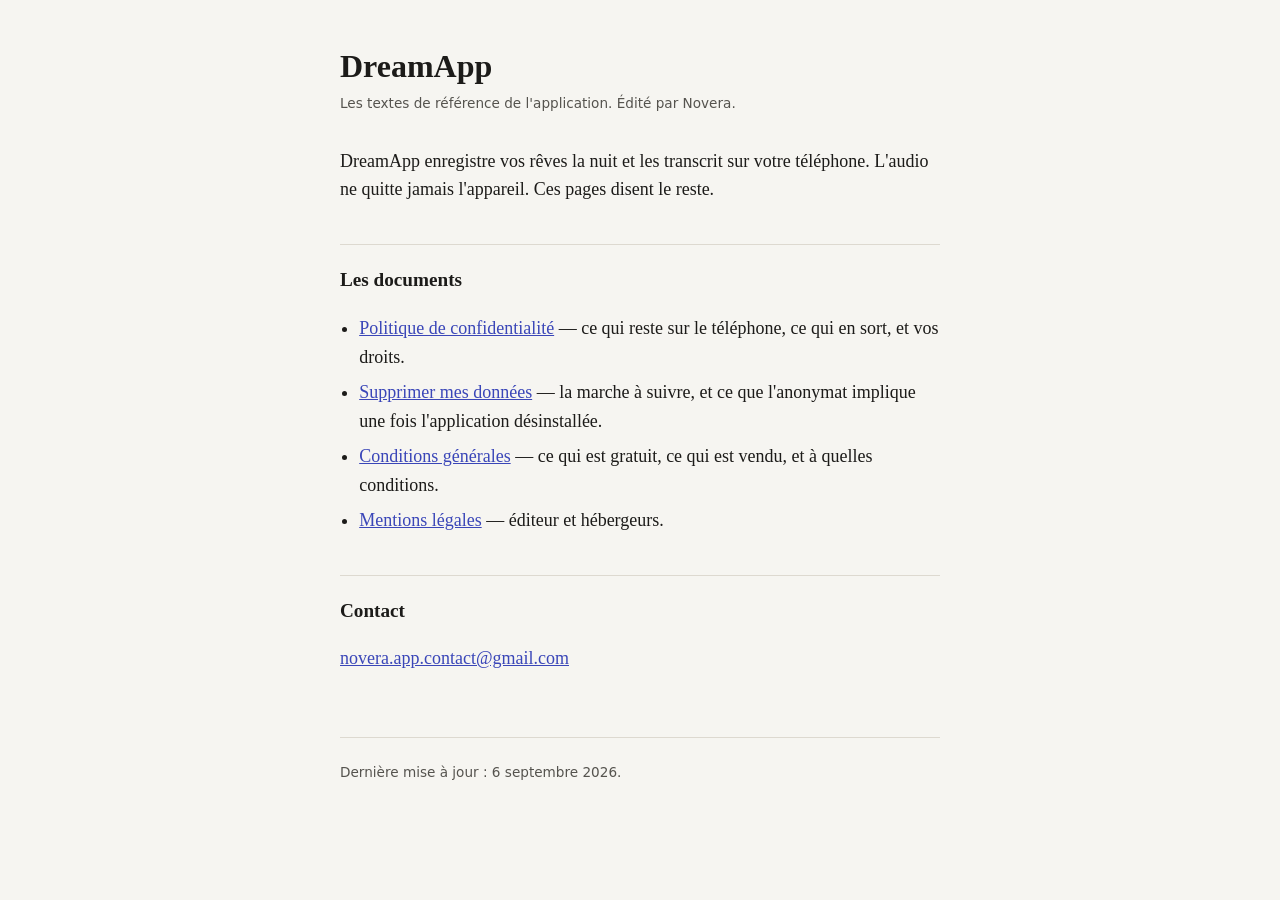
==== index.html @ 476e6ef3 "Les quatre pages legales de DreamApp Confidentialite, conditions generales, suppression de compte et" ====
<!doctype html>
<html lang="fr">
<head>
<meta charset="utf-8">
<meta name="viewport" content="width=device-width, initial-scale=1">
<title>DreamApp — informations légales</title>
<link rel="stylesheet" href="style.css">
</head>
<body>
<main>

<h1>DreamApp</h1>
<p class="updated">Les textes de référence de l'application. Édité par Novera.</p>

<p>DreamApp enregistre vos rêves la nuit et les transcrit sur votre téléphone. L'audio ne quitte
jamais l'appareil. Ces pages disent le reste.</p>

<h2>Les documents</h2>
<ul>
  <li><a href="confidentialite/">Politique de confidentialité</a> — ce qui reste sur le téléphone,
  ce qui en sort, et vos droits.</li>
  <li><a href="suppression-compte/">Supprimer mes données</a> — la marche à suivre, et ce que
  l'anonymat implique une fois l'application désinstallée.</li>
  <li><a href="conditions/">Conditions générales</a> — ce qui est gratuit, ce qui est vendu, et à
  quelles conditions.</li>
  <li><a href="mentions-legales/">Mentions légales</a> — éditeur et hébergeurs.</li>
</ul>

<h2>Contact</h2>
<p><a href="mailto:novera.app.contact@gmail.com">novera.app.contact@gmail.com</a></p>

<footer>Dernière mise à jour&nbsp;: 6 septembre 2026.</footer>

</main>
</body>
</html>
---- style.css ----
:root {
  --paper: #f6f5f1;
  --ink: #1c1b19;
  --soft: #55534e;
  --line: #ddd9d0;
  --accent: #3a46b8;
  --flag: #a83a2b;
  --flag-bg: #f8e6e2;
}

@media (prefers-color-scheme: dark) {
  :root {
    --paper: #16161a;
    --ink: #eceaE6;
    --soft: #b3b0a9;
    --line: #33323a;
    --accent: #97a1f3;
    --flag: #e0806d;
    --flag-bg: #38231e;
  }
}

* { box-sizing: border-box; }

body {
  margin: 0;
  background: var(--paper);
  color: var(--ink);
  font-family: Georgia, "Times New Roman", serif;
  font-size: 18px;
  line-height: 1.6;
}

main {
  max-width: 40rem;
  margin: 0 auto;
  padding: 3rem 1.25rem 6rem;
}

nav {
  font-family: system-ui, sans-serif;
  font-size: 0.85rem;
  letter-spacing: 0.04em;
  text-transform: uppercase;
  color: var(--soft);
  margin-bottom: 2.5rem;
}

nav a { color: var(--soft); margin-right: 1rem; }

h1 {
  font-size: 2rem;
  line-height: 1.15;
  margin: 0 0 0.5rem;
  text-wrap: balance;
}

h2 {
  font-size: 1.2rem;
  margin: 2.5rem 0 0.5rem;
  padding-top: 1.25rem;
  border-top: 1px solid var(--line);
}

/* Sans filet ni retrait : une sous-partie doit rester visiblement sous son titre. */
h3 {
  font-size: 1rem;
  margin: 1.75rem 0 0.4rem;
}

.updated {
  font-family: system-ui, sans-serif;
  font-size: 0.85rem;
  color: var(--soft);
  margin: 0 0 2rem;
}

a { color: var(--accent); }

ul { padding-left: 1.2rem; }

li { margin-bottom: 0.4rem; }

dt {
  font-weight: bold;
  margin-top: 1rem;
}

dd { margin: 0.2rem 0 0; color: var(--soft); }

.todo {
  display: block;
  background: var(--flag-bg);
  color: var(--flag);
  border-left: 3px solid var(--flag);
  padding: 0.75rem 1rem;
  margin: 1rem 0;
  font-family: system-ui, sans-serif;
  font-size: 0.9rem;
}

footer {
  margin-top: 4rem;
  padding-top: 1.5rem;
  border-top: 1px solid var(--line);
  font-family: system-ui, sans-serif;
  font-size: 0.85rem;
  color: var(--soft);
}
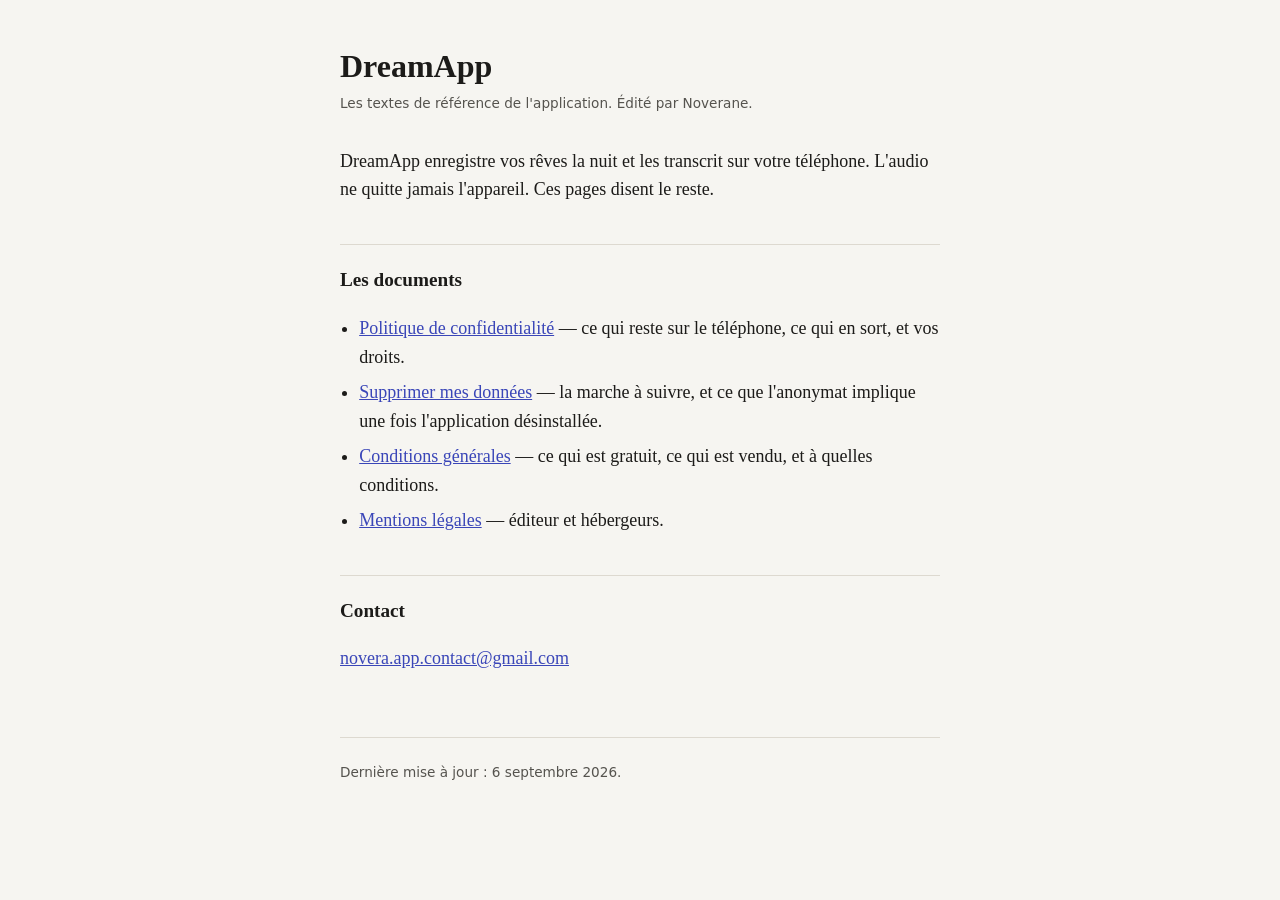
==== commit 2bd79cc2: "Le nom d'editeur devient Noverane Le nom commercial change sur les cinq pages. L'adresse de contact " ====
--- a/index.html
+++ b/index.html
@@ -10,7 +10,7 @@
 <main>
 
 <h1>DreamApp</h1>
-<p class="updated">Les textes de référence de l'application. Édité par Novera.</p>
+<p class="updated">Les textes de référence de l'application. Édité par Noverane.</p>
 
 <p>DreamApp enregistre vos rêves la nuit et les transcrit sur votre téléphone. L'audio ne quitte
 jamais l'appareil. Ces pages disent le reste.</p>
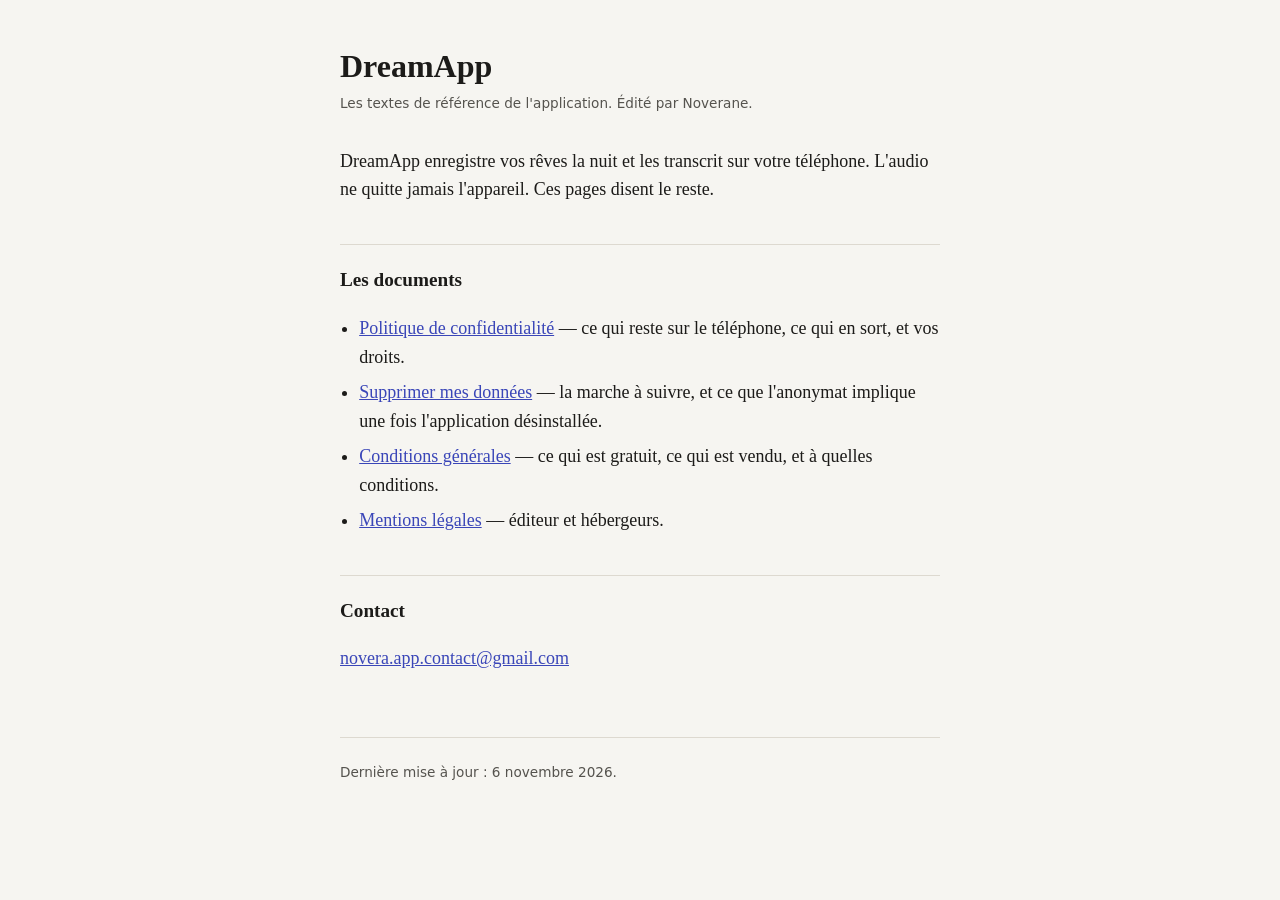
==== commit aa99962d: "Politique de confidentialité en version 3.1 : le reçu d'achat est nommé Co-Authored-By: Claude Opus " ====
--- a/index.html
+++ b/index.html
@@ -29,7 +29,7 @@
 <h2>Contact</h2>
 <p><a href="mailto:novera.app.contact@gmail.com">novera.app.contact@gmail.com</a></p>
 
-<footer>Dernière mise à jour&nbsp;: 6 septembre 2026.</footer>
+<footer>Dernière mise à jour&nbsp;: 6 novembre 2026.</footer>
 
 </main>
 </body>
